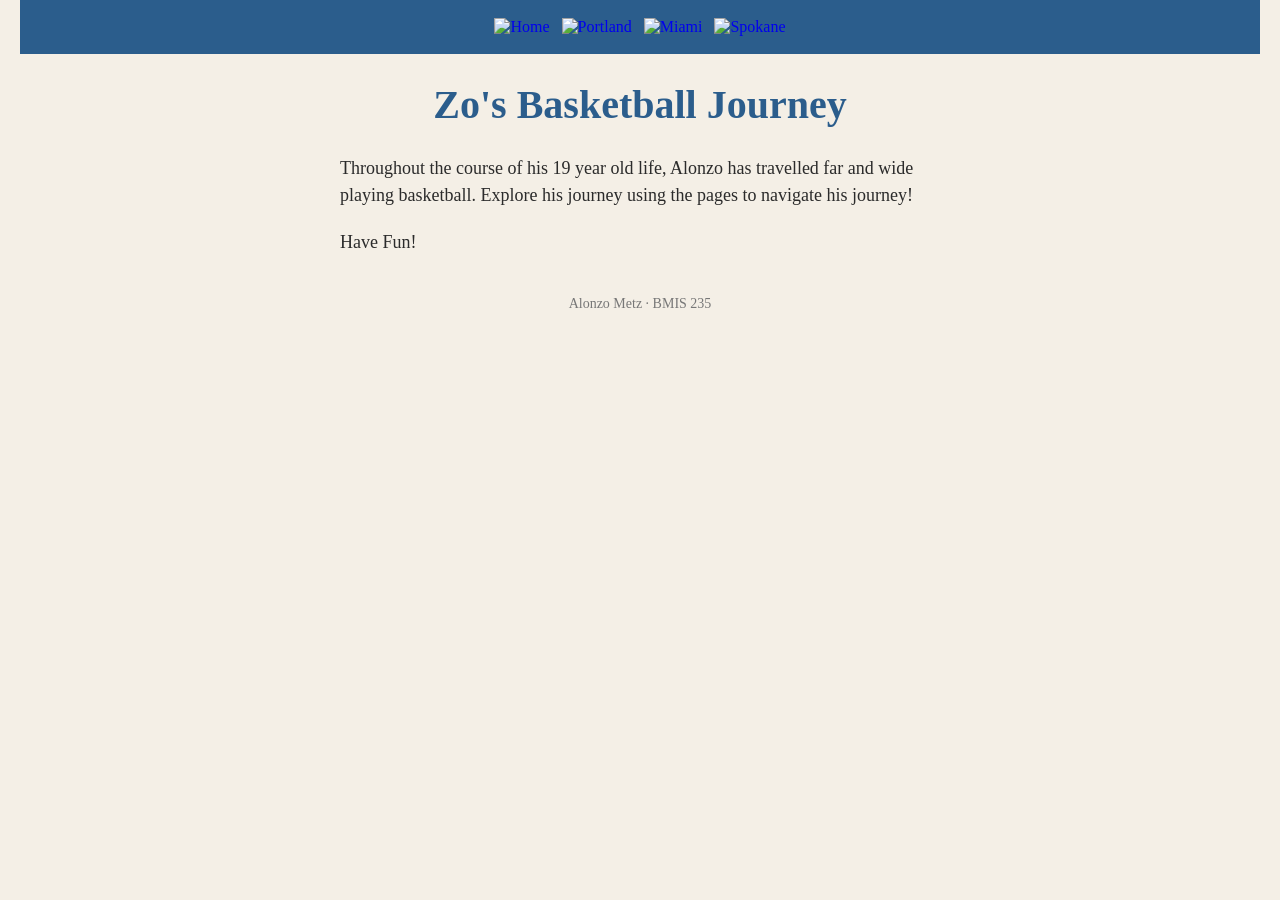
==== index.html @ f679dc22 "Update navigation links in index.html" ====
<!DOCTYPE html>
<!--
  Author: Alonzo Metz
  GU username: alonzometz
  Course: BMIS 235 - HTML-3
-->
<html lang="en">
<head>
<meta charset="utf-8">
<meta name="Alonzo Metz" content="Alonzo Metz">
<title>Alonzo's Basketball Journey</title>

<!-- this one line connects the page to the stylesheet -->
<link rel="stylesheet" href="styles.css">
</head>
<body>

<!-- ===== MENU ============================================================
     The menu is four links. Each link wraps an image instead of words.
     Build it once on this page, check that every link works,
     then copy the whole <nav> block and paste it over the menu on the
     other three pages, so every page has the exact same menu.
     ===================================================================== -->
<nav>
   <a href="index.html"><img src="img/home.png" alt="Home"></a>
    <a href="portland.html"><img src="img/portland.png" alt="Portland"></a>
    <a href="miami.html"><img src="img/miami.png" alt="Miami"></a>
    <a href="spokane.html"><img src="img/spokane.png" alt="Spokane"></a>
</nav>

<h1>Zo's Basketball Journey</h1>
<p>Throughout the course of his 19 year old life, Alonzo has travelled far and wide playing basketball. Explore his journey using the pages to navigate his journey!</p>
<p>Have Fun!</p>

<!-- ===== SHOWCASE ======================================================
     This box is empty on purpose. In Part 7 you paste an interactive
     graphic BETWEEN the opening <div> and the closing </div> below.
     ===================================================================== -->
<div class="showcase"></div>

<!-- Footer: fill in your name -->
<footer>Alonzo Metz &middot; BMIS 235</footer>

</body>
</html>
---- styles.css ----
/* =====================================================================
   styles.css  ·  YOUR BRAND
   ---------------------------------------------------------------------
   This one file is your brand guide. Every page that links to it gets
   the same font, the same colors and the same spacing.
   Change a color here once, and every page changes.

   Use the same font and colors you picked for your Excel menu images,
   so the menu and the pages look like one brand.
   ===================================================================== */

body {
    font-family: Georgia, "Times New Roman", serif;
    background-color: #f4efe6;
    color: #2b2b2b;
    margin: 0;
    padding: 0 20px 40px 20px;
}

/* the menu at the top of every page */
nav {
    background-color: #2b5d8c;
    padding: 14px;
    text-align: center;
}

/* every image inside the menu is forced to the same height.
   If your images still look different sizes, their WIDTHS are
   different: go back to Excel and make every cell the same size. */
nav img {
    height: 50px;
    margin: 4px;
    vertical-align: middle;
}

/* no underline or border around the image links */
nav a {
    text-decoration: none;
}

h1 {
    color: #2b5d8c;
    text-align: center;
    font-size: 40px;
}

p {
    max-width: 600px;
    margin: 20px auto;
    font-size: 18px;
    line-height: 1.5;
}

footer {
    text-align: center;
    font-size: 14px;
    color: #777777;
    margin-top: 40px;
}
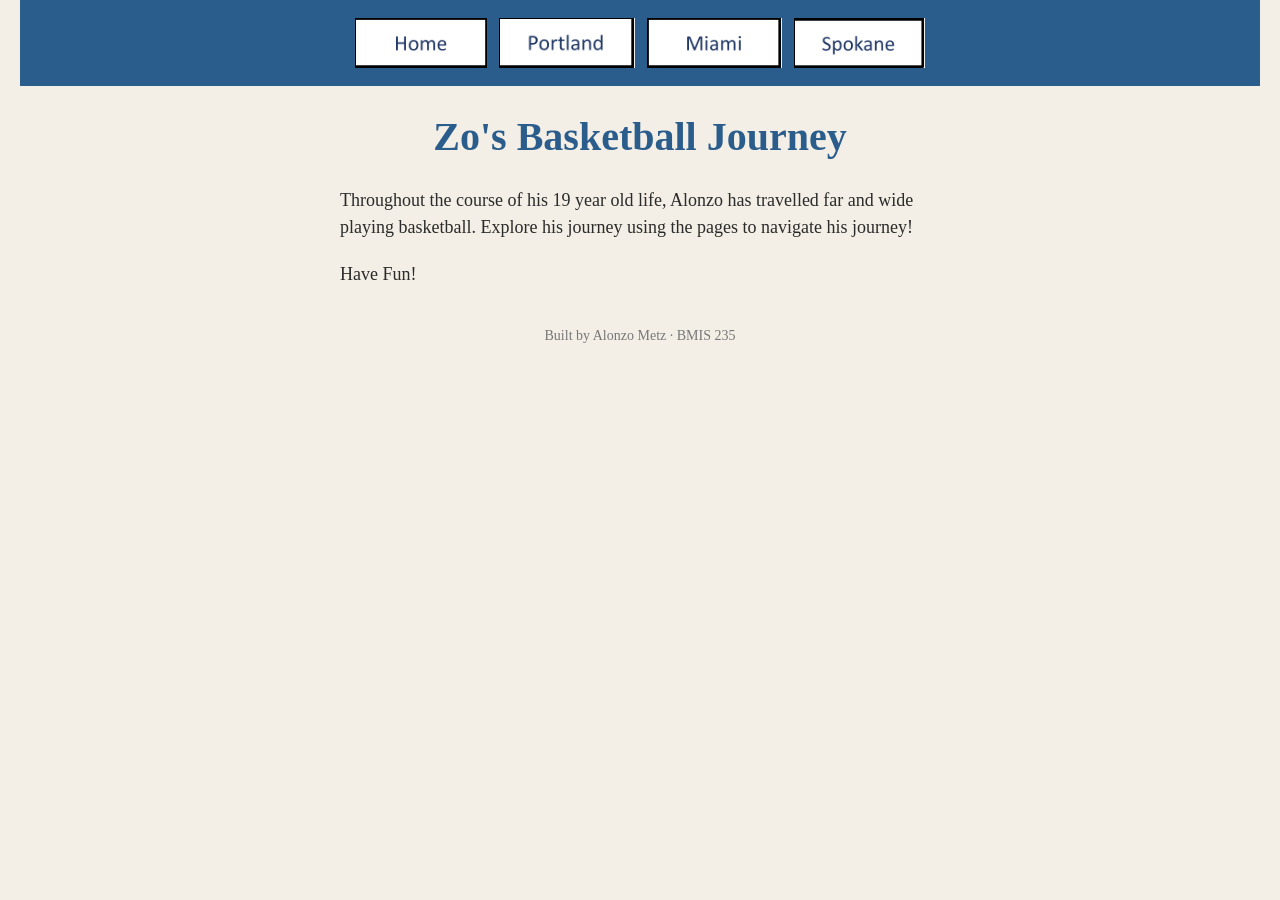
==== commit a44d92a3: "Update author meta tag and footer text" ====
--- a/index.html
+++ b/index.html
@@ -7,7 +7,7 @@
 <html lang="en">
 <head>
 <meta charset="utf-8">
-<meta name="Alonzo Metz" content="Alonzo Metz">
+<meta name="author" content="Alonzo Metz">
 <title>Alonzo's Basketball Journey</title>
 
 <!-- this one line connects the page to the stylesheet -->
@@ -15,14 +15,8 @@
 </head>
 <body>
 
-<!-- ===== MENU ============================================================
-     The menu is four links. Each link wraps an image instead of words.
-     Build it once on this page, check that every link works,
-     then copy the whole <nav> block and paste it over the menu on the
-     other three pages, so every page has the exact same menu.
-     ===================================================================== -->
 <nav>
-   <a href="index.html"><img src="img/home.png" alt="Home"></a>
+    <a href="index.html"><img src="img/home.png" alt="Home"></a>
     <a href="portland.html"><img src="img/portland.png" alt="Portland"></a>
     <a href="miami.html"><img src="img/miami.png" alt="Miami"></a>
     <a href="spokane.html"><img src="img/spokane.png" alt="Spokane"></a>
@@ -32,14 +26,10 @@
 <p>Throughout the course of his 19 year old life, Alonzo has travelled far and wide playing basketball. Explore his journey using the pages to navigate his journey!</p>
 <p>Have Fun!</p>
 
-<!-- ===== SHOWCASE ======================================================
-     This box is empty on purpose. In Part 7 you paste an interactive
-     graphic BETWEEN the opening <div> and the closing </div> below.
-     ===================================================================== -->
+<!-- Showcase: paste the interactive graphic between the div tags in Part 7 -->
 <div class="showcase"></div>
 
-<!-- Footer: fill in your name -->
-<footer>Alonzo Metz &middot; BMIS 235</footer>
+<footer>Built by Alonzo Metz &middot; BMIS 235</footer>
 
 </body>
 </html>
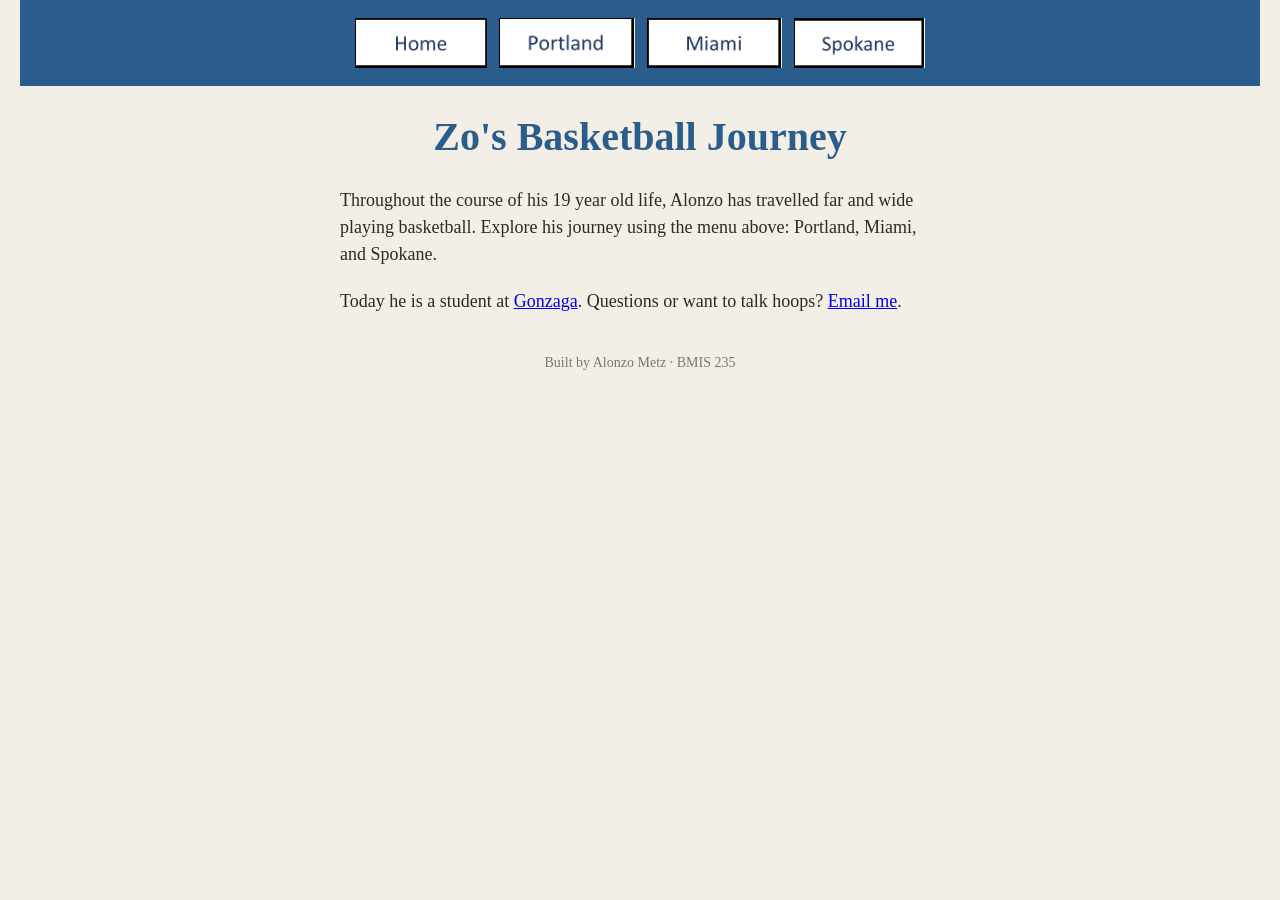
==== commit 96813204: "Update index.html" ====
--- a/index.html
+++ b/index.html
@@ -8,7 +8,7 @@
 <head>
 <meta charset="utf-8">
 <meta name="author" content="Alonzo Metz">
-<title>Alonzo's Basketball Journey</title>
+<title>Zo's Basketball Journey</title>
 
 <!-- this one line connects the page to the stylesheet -->
 <link rel="stylesheet" href="styles.css">
@@ -23,10 +23,9 @@
 </nav>
 
 <h1>Zo's Basketball Journey</h1>
-<p>Throughout the course of his 19 year old life, Alonzo has travelled far and wide playing basketball. Explore his journey using the pages to navigate his journey!</p>
-<p>Have Fun!</p>
+<p>Throughout the course of his 19 year old life, Alonzo has travelled far and wide playing basketball. Explore his journey using the menu above: Portland, Miami, and Spokane.</p>
+<p>Today he is a student at <a href="https://www.gonzaga.edu">Gonzaga</a>. Questions or want to talk hoops? <a href="mailto:alonzometz@zagmail.gonzaga.edu">Email me</a>.</p>
 
-<!-- Showcase: paste the interactive graphic between the div tags in Part 7 -->
 <div class="showcase"></div>
 
 <footer>Built by Alonzo Metz &middot; BMIS 235</footer>
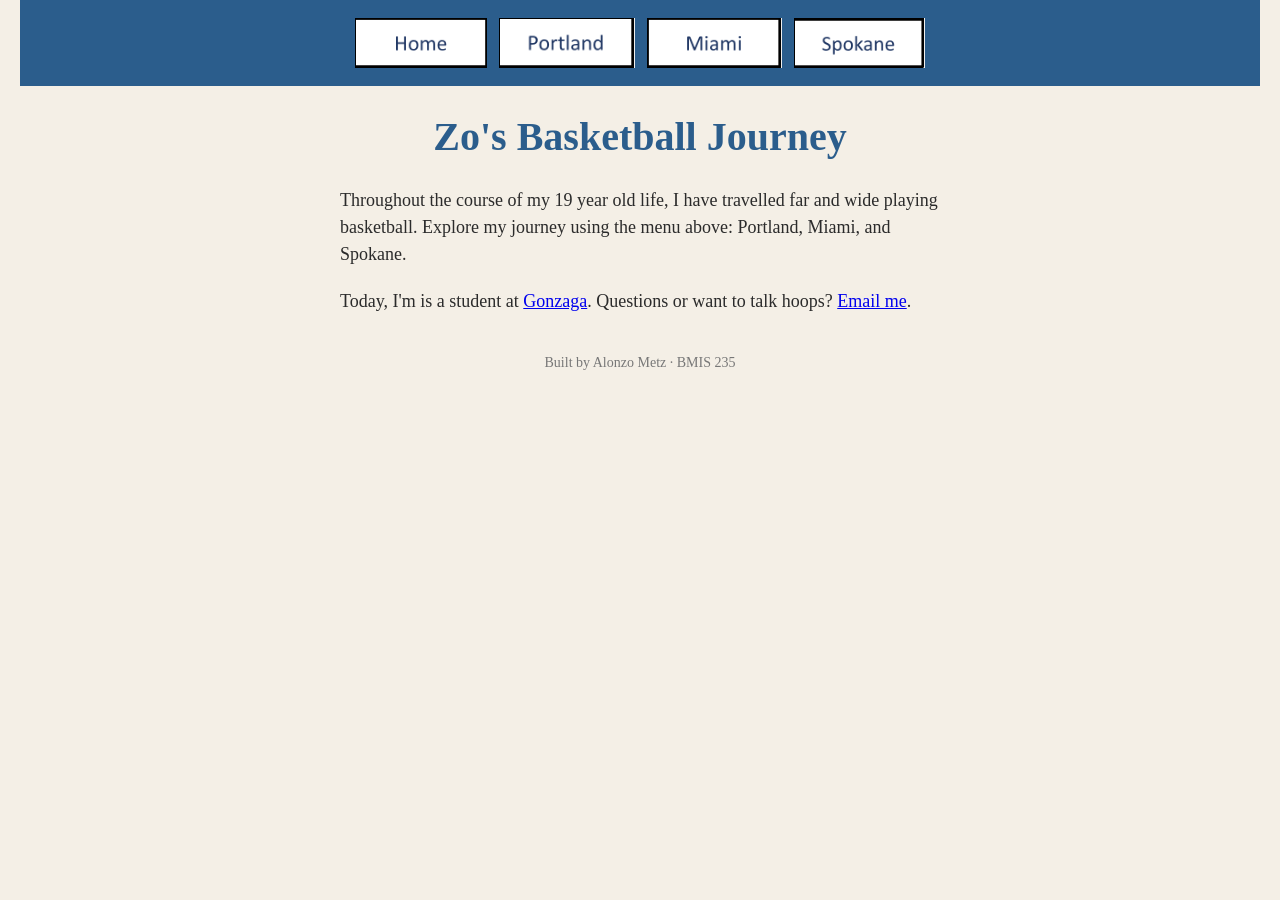
==== commit f1c02580: "Update personal narrative in index.html" ====
--- a/index.html
+++ b/index.html
@@ -23,8 +23,8 @@
 </nav>
 
 <h1>Zo's Basketball Journey</h1>
-<p>Throughout the course of his 19 year old life, Alonzo has travelled far and wide playing basketball. Explore his journey using the menu above: Portland, Miami, and Spokane.</p>
-<p>Today he is a student at <a href="https://www.gonzaga.edu">Gonzaga</a>. Questions or want to talk hoops? <a href="mailto:alonzometz@zagmail.gonzaga.edu">Email me</a>.</p>
+<p>Throughout the course of my 19 year old life, I have travelled far and wide playing basketball. Explore my journey using the menu above: Portland, Miami, and Spokane.</p>
+<p><p>Today, I'm is a student at <a href="https://www.gonzaga.edu">Gonzaga</a>. Questions or want to talk hoops? <a href="mailto:ametz3@zagmail.gonzaga.edu">Email me</a>.</p>
 
 <div class="showcase"></div>
 
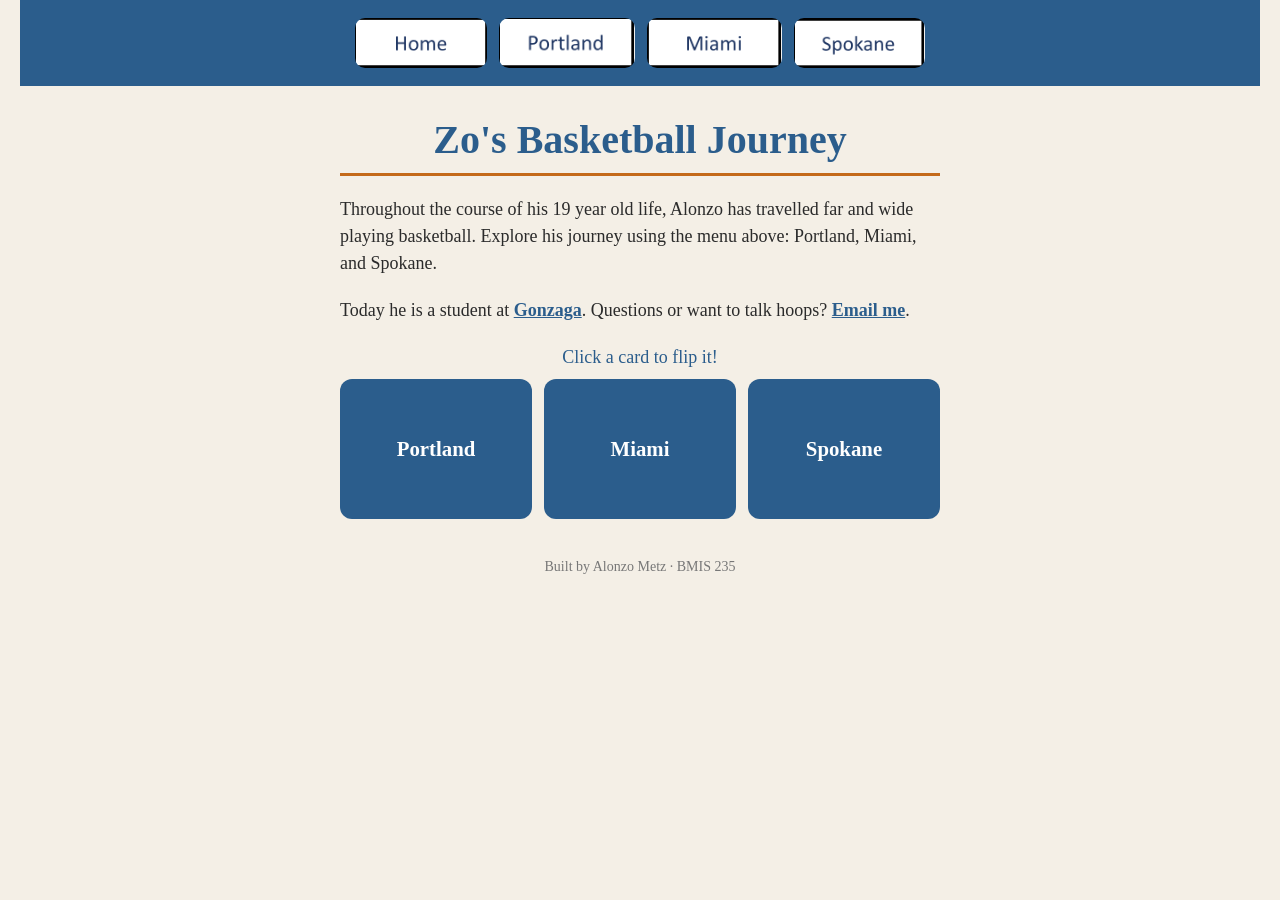
==== commit 91838f0c: "Update index.html" ====
--- a/index.html
+++ b/index.html
@@ -23,10 +23,122 @@
 </nav>
 
 <h1>Zo's Basketball Journey</h1>
-<p>Throughout the course of my 19 year old life, I have travelled far and wide playing basketball. Explore my journey using the menu above: Portland, Miami, and Spokane.</p>
-<p><p>Today, I'm is a student at <a href="https://www.gonzaga.edu">Gonzaga</a>. Questions or want to talk hoops? <a href="mailto:ametz3@zagmail.gonzaga.edu">Email me</a>.</p>
+<p>Throughout the course of his 19 year old life, Alonzo has travelled far and wide playing basketball. Explore his journey using the menu above: Portland, Miami, and Spokane.</p>
+<p>Today he is a student at <a href="https://www.gonzaga.edu">Gonzaga</a>. Questions or want to talk hoops? <a href="mailto:ametz3@zagmail.gonzaga.edu">Email me</a>.</p>
 
-<div class="showcase"></div>
+<div class="showcase">
+
+<!-- HTML: three cards, one per city. Each has a front (the city) and a back (a fun fact). -->
+<div class="showcase-wrap">
+    <p class="showcase-hint">Click a card to flip it!</p>
+    <div class="showcase-cards">
+        <button class="showcase-card" type="button">
+            <span class="showcase-inner">
+                <span class="showcase-front">Portland</span>
+                <span class="showcase-back">Nicknamed Rip City, home of the Trail Blazers. [Add your own fact]</span>
+            </span>
+        </button>
+        <button class="showcase-card" type="button">
+            <span class="showcase-inner">
+                <span class="showcase-front">Miami</span>
+                <span class="showcase-back">Home of the Miami Heat. [Add your own fact]</span>
+            </span>
+        </button>
+        <button class="showcase-card" type="button">
+            <span class="showcase-inner">
+                <span class="showcase-front">Spokane</span>
+                <span class="showcase-back">Home of Gonzaga basketball. [Add your own fact]</span>
+            </span>
+        </button>
+    </div>
+</div>
+
+<!-- CSS: styles for the cards and the flip animation. Every rule starts with .showcase. -->
+<style>
+.showcase {
+    --main: #2b5d8c;
+    --accent: #c46a1a;
+    font-family: Georgia, "Times New Roman", serif;
+    max-width: 600px;
+    max-height: 480px;
+    margin: 1rem auto;
+}
+.showcase .showcase-wrap {
+    text-align: center;
+}
+.showcase .showcase-hint {
+    margin: 0 0 0.5rem;
+    color: var(--main);
+}
+.showcase .showcase-cards {
+    display: grid;
+    grid-template-columns: repeat(auto-fit, minmax(140px, 1fr));
+    gap: 12px;
+}
+.showcase .showcase-card {
+    perspective: 1000px;
+    height: 140px;
+    background: none;
+    border: 0;
+    padding: 0;
+    cursor: pointer;
+    font: inherit;
+}
+.showcase .showcase-inner {
+    position: relative;
+    display: block;
+    width: 100%;
+    height: 100%;
+    transition: transform 0.6s;
+    transform-style: preserve-3d;
+}
+.showcase .showcase-card.flipped .showcase-inner {
+    transform: rotateY(180deg);
+}
+.showcase .showcase-front,
+.showcase .showcase-back {
+    position: absolute;
+    top: 0;
+    left: 0;
+    width: 100%;
+    height: 100%;
+    box-sizing: border-box;
+    display: flex;
+    align-items: center;
+    justify-content: center;
+    padding: 0.75rem;
+    border-radius: 12px;
+    backface-visibility: hidden;
+    -webkit-backface-visibility: hidden;
+}
+.showcase .showcase-front {
+    background: var(--main);
+    color: #ffffff;
+    font-size: 1.3rem;
+    font-weight: bold;
+}
+.showcase .showcase-back {
+    background: var(--accent);
+    color: #ffffff;
+    font-size: 0.9rem;
+    transform: rotateY(180deg);
+}
+.showcase .showcase-card:hover .showcase-front {
+    opacity: 0.9;
+}
+</style>
+
+<!-- JavaScript: clicking a card adds or removes the "flipped" class, which flips it. -->
+<script>
+var showcaseCards = document.querySelectorAll(".showcase .showcase-card");
+showcaseCards.forEach(function (card) {
+    card.addEventListener("click", function () {
+        card.classList.toggle("flipped");
+    });
+});
+</script>
+
+</div>
 
 <footer>Built by Alonzo Metz &middot; BMIS 235</footer>
 
--- a/styles.css
+++ b/styles.css
@@ -57,3 +57,27 @@
     color: #777777;
     margin-top: 40px;
 }
+
+/* STYLE 1: rounded corners on the menu images */
+nav img {
+    border-radius: 10px;
+}
+
+/* STYLE 2: links inside paragraphs: bold blue, orange with underline on hover */
+p a {
+    color: #2b5d8c;
+    font-weight: bold;
+}
+
+p a:hover {
+    color: #c46a1a;
+    text-decoration: underline;
+}
+
+/* STYLE 3: orange line under each page heading */
+h1 {
+    border-bottom: 3px solid #c46a1a;
+    max-width: 600px;
+    margin: 30px auto 10px auto;
+    padding-bottom: 10px;
+}
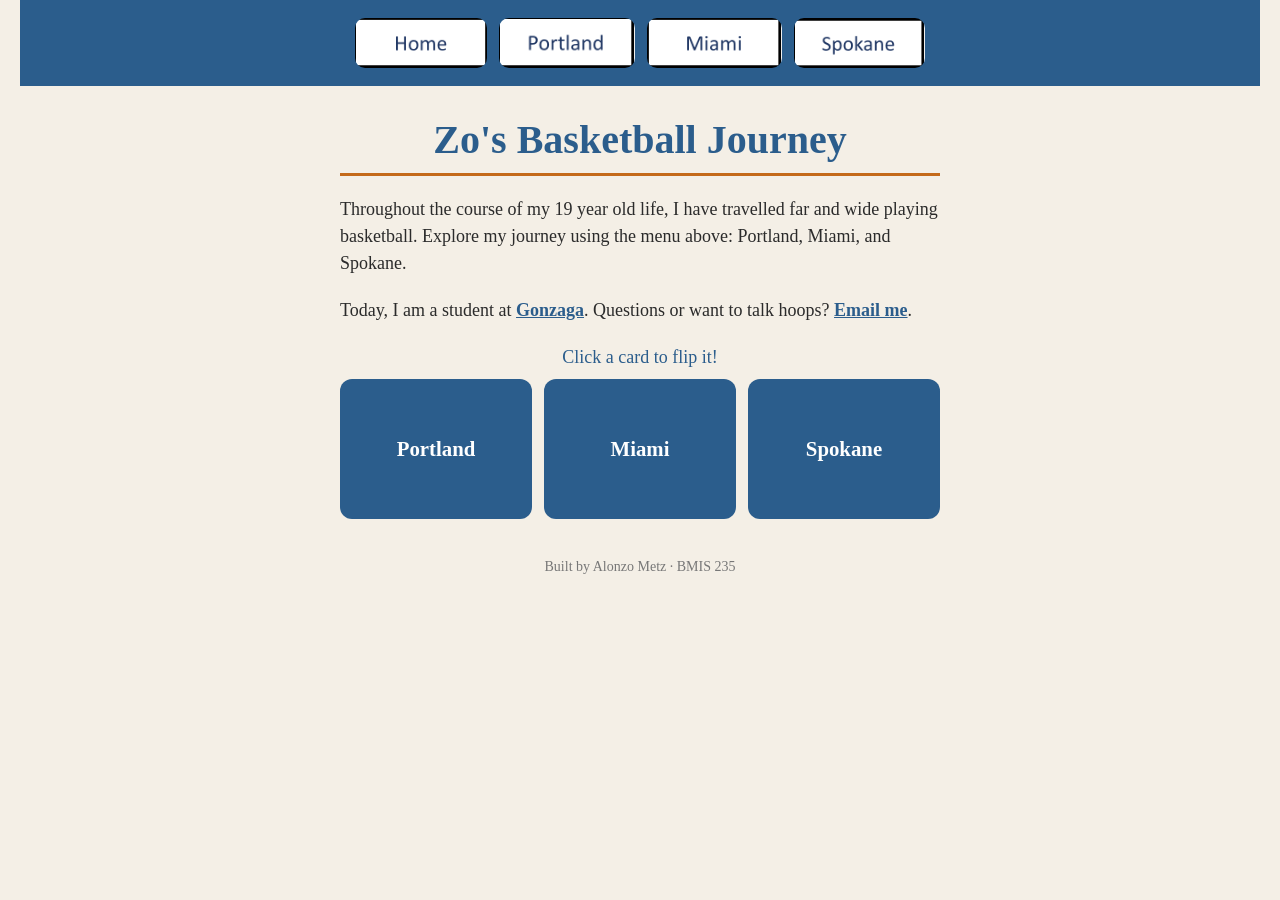
==== commit 6a76bf52: "Update index.html" ====
--- a/index.html
+++ b/index.html
@@ -23,8 +23,8 @@
 </nav>
 
 <h1>Zo's Basketball Journey</h1>
-<p>Throughout the course of his 19 year old life, Alonzo has travelled far and wide playing basketball. Explore his journey using the menu above: Portland, Miami, and Spokane.</p>
-<p>Today he is a student at <a href="https://www.gonzaga.edu">Gonzaga</a>. Questions or want to talk hoops? <a href="mailto:ametz3@zagmail.gonzaga.edu">Email me</a>.</p>
+<p>Throughout the course of my 19 year old life, I have travelled far and wide playing basketball. Explore my journey using the menu above: Portland, Miami, and Spokane.</p>
+<p>Today, I am a student at <a href="https://www.gonzaga.edu">Gonzaga</a>. Questions or want to talk hoops? <a href="mailto:ametz3@zagmail.gonzaga.edu">Email me</a>.</p>
 
 <div class="showcase">
 
@@ -35,19 +35,19 @@
         <button class="showcase-card" type="button">
             <span class="showcase-inner">
                 <span class="showcase-front">Portland</span>
-                <span class="showcase-back">Nicknamed Rip City, home of the Trail Blazers. [Add your own fact]</span>
+                <span class="showcase-back">Where I first fell in love with basketball!</span>
             </span>
         </button>
         <button class="showcase-card" type="button">
             <span class="showcase-inner">
                 <span class="showcase-front">Miami</span>
-                <span class="showcase-back">Home of the Miami Heat. [Add your own fact]</span>
+                <span class="showcase-back">Home of the Miami Heat, my favorite sports team.</span>
             </span>
         </button>
         <button class="showcase-card" type="button">
             <span class="showcase-inner">
                 <span class="showcase-front">Spokane</span>
-                <span class="showcase-back">Home of Gonzaga basketball. [Add your own fact]</span>
+                <span class="showcase-back">Home of the Zags, backed by the best student section in the country. </span>
             </span>
         </button>
     </div>
